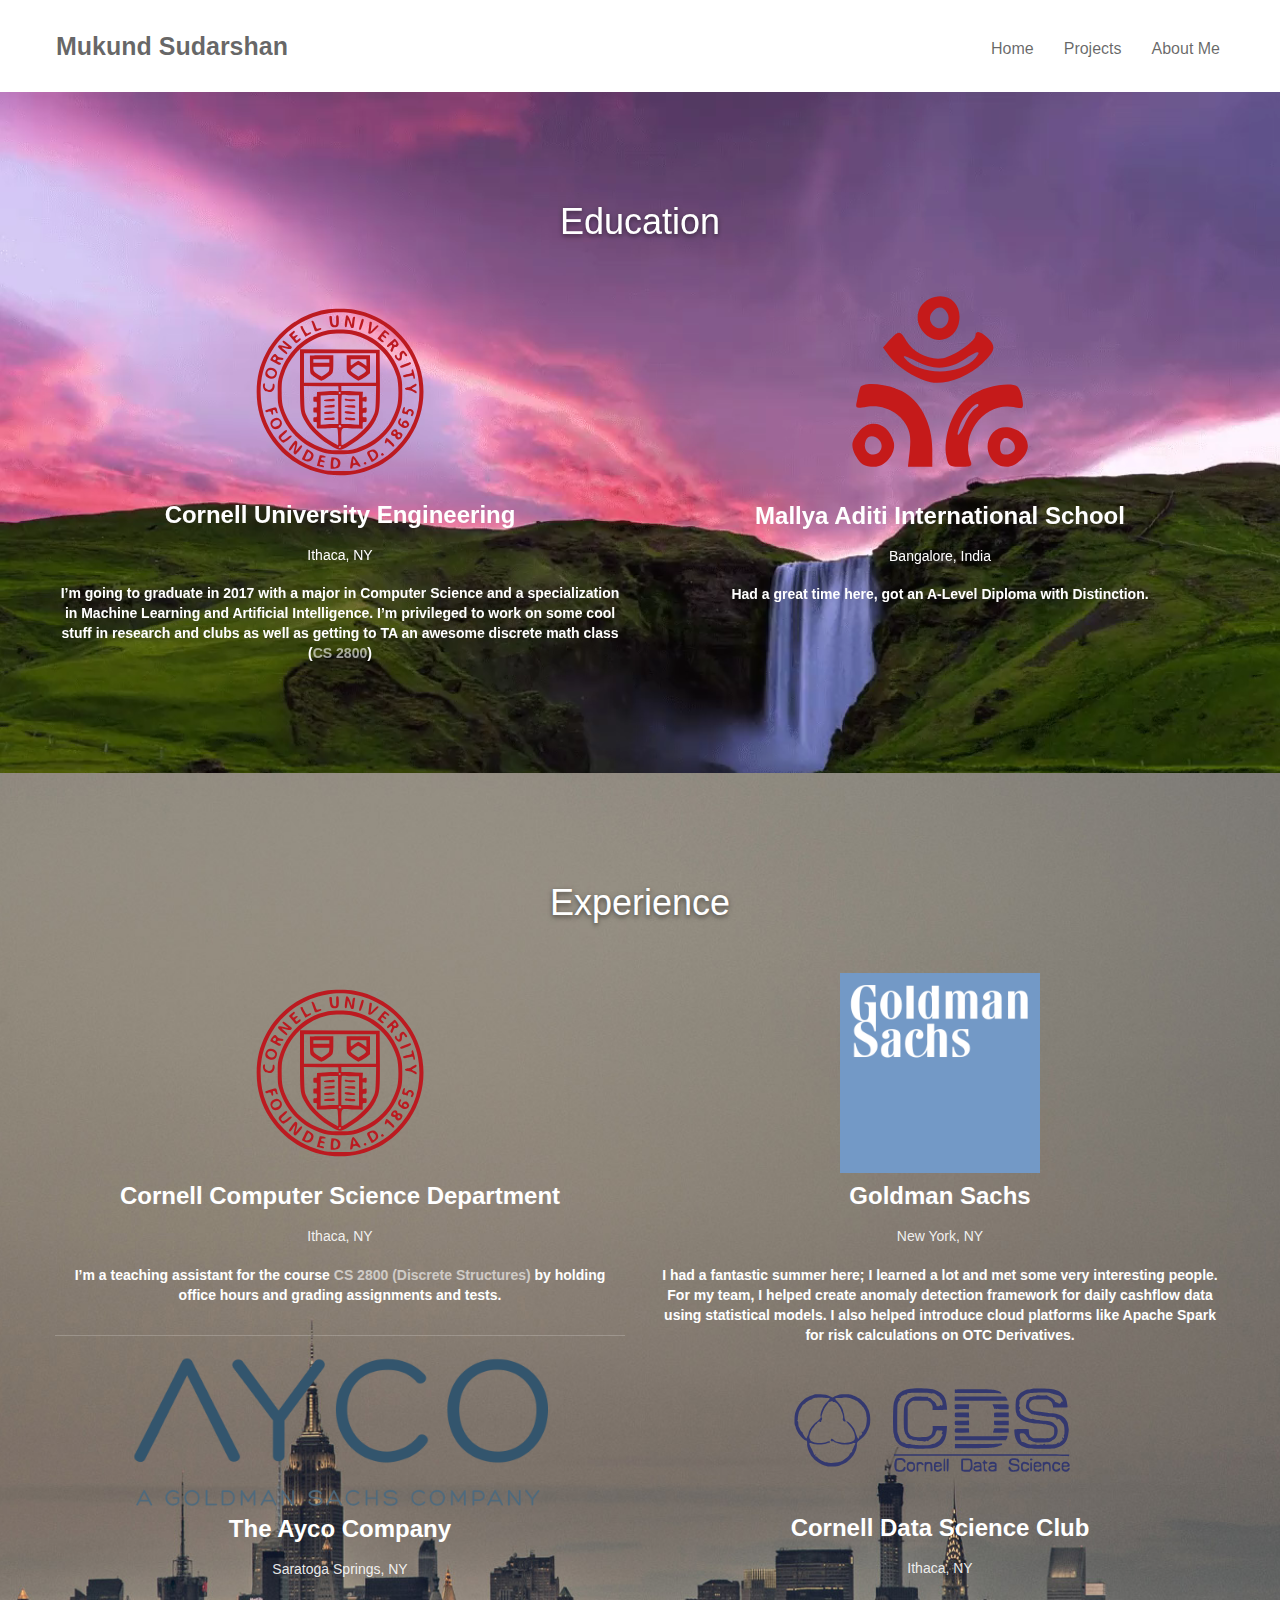
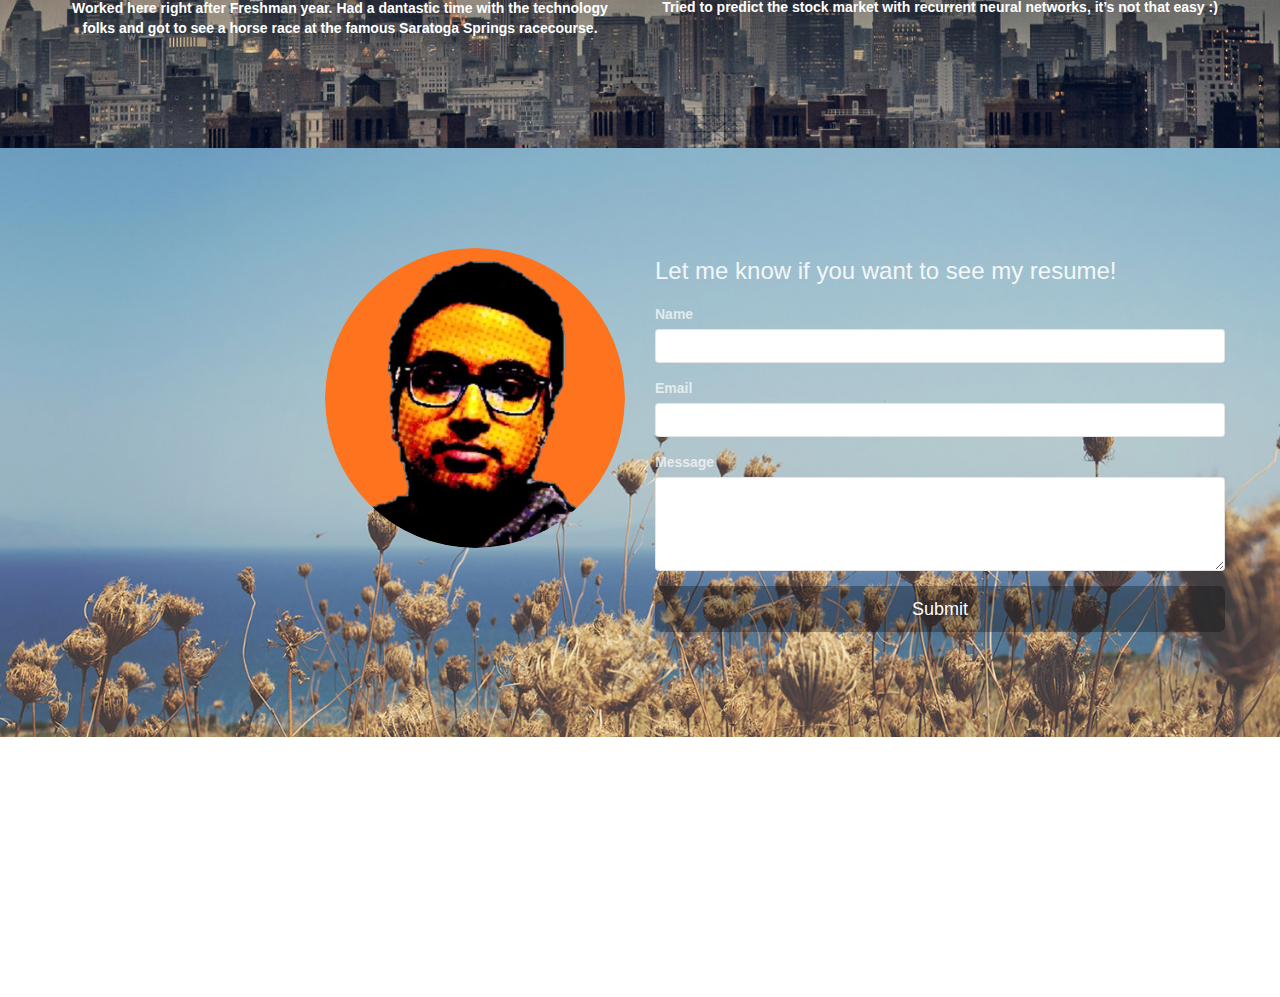
==== about-me.html @ 412d1b81 "moved files" ====
<!doctype html>
<html>
<head>
    <meta charset="utf-8">
    <meta name="keywords" content="">
    <meta name="description" content="">
    <link rel="shortcut icon" type="image/png" href="favicon.png" />
    <meta name="viewport" content="width=device-width, initial-scale=1, user-scalable=0">
    
	<link rel="stylesheet" type="text/css" href="./css/bootstrap.css">
	<link rel="stylesheet" type="text/css" href="style.css">
	<link rel="stylesheet" href="./css/animate.css" />
	<script src="./js/jquery-2.1.0.js"></script>
	<script src="./js/bootstrap.js"></script>
	<script src="./js/blocs.js"></script><link rel='stylesheet' href='./css/font-awesome.min.css'/><link rel='stylesheet' href='./css/ionicons.min.css'/>
    <script src='./js/jqBootstrapValidation.js'></script>
	<script src='./js/formHandler.js'></script>
    <title>About Me - </title>
</head>
<body>
<!-- Main container -->
<div class="page-container">
    <!-- Navigation Bloc --><div id="b-nav" class="bloc-container">
	<div id="bloc-nav" class="d-mode">
		<div class="bloc l-bloc bgc-white" id="nav-bloc">
			<div class="container bloc-sm">
				<nav class="navbar row">
					<div class="navbar-header">
						<a class="navbar-brand" href="index.html">Mukund Sudarshan</a>
						<button id="nav-toggle" type="button" class="ui-navbar-toggle navbar-toggle" data-toggle="collapse" data-target=".navbar-1">
							<span class="sr-only">Toggle navigation</span><span class="icon-bar"></span><span class="icon-bar"></span><span class="icon-bar"></span>
						</button>
					</div>
					<div class="navbar-collapse navbar-1 collapse in">
						<ul class="site-navigation nav navbar-nav">
							<li>
								<a href="index.html">Home</a>
							</li>
							<li>
								<a href="projects.html">Projects</a>
							</li>
							<li>
								<a href="about-me.html">About Me</a>
							</li>
						</ul>
					</div>
				</nav>
			</div>
		</div>
	</div>
</div><!-- Navigation Bloc END --><!-- bloc-3 --><div class="bloc bgc-white bg-mountainsdusk d-bloc b-parallax tc-white" id="bloc-3">
	<div class="video-bg-contianer">
		<video class="bloc-video" preload="auto" loop="loop" autoplay="autoplay">
			<source src="vid/1epp3de.mp4" type="video/mp4" />
		</video>
	</div>
	<div class="container bloc-lg">
		<div class="row">
			<div class="col-sm-12">
				<h1 class="mg-md lg-shadow text-center tc-white">
					Education
				</h1>
			</div>
		</div>
		<div class="row voffset">
			<div class="col-sm-6">
				<a href="https://www.engineering.cornell.edu" target="_blank"><img src="img/0pCpRu9Ijg.svg" class="center-block" height="200" /></a>
				<h3 class="mg-md tc-white text-center">
					<strong>Cornell University Engineering</strong>
				</h3>
				<h5 class="mg-md text-center tc-white">
					Ithaca, NY
				</h5>
				<p class="text-center">
					<strong>I&rsquo;m going to graduate in 2017 with a major in Computer Science and a specialization in Machine Learning and Artificial Intelligence. I&rsquo;m privileged to work on some cool stuff in research and clubs as well as getting to TA an awesome discrete math class (<a href="http://www.cs.cornell.edu/courses/CS2800/2016sp/" target="_blank">CS 2800</a>)</strong>
				</p>
			</div>
			<div class="col-sm-6">
				<a href="http://www.aditi.edu.in" target="_blank"><img src="img/UpyBNDt198.svg" class="center-block mg-md" height="181" /></a>
				<h3 class="mg-md tc-white text-center">
					<strong>Mallya Aditi International School</strong>
				</h3>
				<h5 class="mg-md tc-white text-center">
					Bangalore, India
				</h5>
				<p class="text-center">
					<strong>Had a great time here, got an A-Level Diploma with Distinction.</strong>
				</p>
			</div>
		</div>
	</div>
</div><!-- bloc-3 END --><!-- bloc-4 --><div class="bloc bgc-white tc-white bg-citysky d-bloc" id="bloc-4">
	<div class="video-bg-contianer">
		<video class="bloc-video" preload="auto" loop="loop" autoplay="autoplay">
			<source src="vid/385169512.mp4" type="video/mp4" />
		</video>
	</div>
	<div class="container bloc-lg">
		<div class="row">
			<div class="col-sm-12">
				<h1 class="mg-md lg-shadow text-center tc-white">
					Experience
				</h1>
			</div>
		</div>
		<div class="row voffset">
			<div class="col-sm-6">
				<div class="row">
					<div class="col-sm-12">
						<div class="row">
							<div class="col-sm-12">
								<a href="http://www.cs.cornell.edu" target="_blank"><img src="img/0pCpRu9Ijg.svg" class="center-block" height="200" /></a>
								<h3 class="mg-md tc-white text-center">
									<strong>Cornell Computer Science Department</strong>
								</h3>
								<h5 class="mg-md text-center">
									Ithaca, NY
								</h5>
								<p class="text-center">
									<strong>I&rsquo;m a teaching assistant for the course <a href="http://www.cs.cornell.edu/courses/CS2800/2016sp/" target="_blank">CS 2800 (Discrete Structures)</a> by holding office hours and grading assignments and tests.</strong>
								</p>
								<div class="divider-h">
									<span class="divider"></span>
								</div><a href="https://www.ayco.com" target="_blank"><img src="img/aycoMaster.png" class="center-block" height="150" /></a>
								<h3 class="mg-md tc-white text-center">
									<strong>The Ayco Company</strong>
								</h3>
								<h5 class="mg-md text-center">
									Saratoga Springs, NY
								</h5>
								<p class="text-center">
									<strong>Worked here right after Freshman year. Had a dantastic time with the technology folks and got to see a horse race at the famous Saratoga Springs racecourse.</strong>
								</p>
							</div>
						</div>
					</div>
				</div>
			</div>
			<div class="col-sm-6">
				<div class="row">
					<div class="col-sm-12">
						<a href="http://www.goldmansachs.com" target="_blank"><img src="img/Goldman_Sachs.svg.png" class="center-block" height="200" /></a>
						<h3 class="mg-md tc-white text-center">
							<strong>Goldman Sachs</strong>
						</h3>
						<h5 class="mg-md text-center">
							New York, NY
						</h5>
						<p class="text-center">
							<strong>I had a fantastic summer here; I learned a lot and met some very interesting people. For my team, I helped create anomaly detection framework for daily cashflow data using statistical models. I also helped introduce cloud platforms like Apache Spark for risk calculations on OTC Derivatives.</strong>
						</p><a href="http://cornellds.com" target="_blank"><img src="img/6Iekgi1Wuk.svg" class="center-block" height="150" /></a>
						<h3 class="mg-md tc-white text-center">
							<strong>Cornell Data Science Club</strong>
						</h3>
						<h5 class="mg-md text-center">
							Ithaca, NY
						</h5>
						<p class="text-center">
							<strong>Tried to predict the stock market with recurrent neural networks, it&rsquo;s not that easy :)</strong>
						</p>
					</div>
				</div>
			</div>
		</div>
	</div>
</div><!-- bloc-4 END --><!-- bloc-5 --><div class="bloc bgc-white bg-field d-bloc" id="bloc-5">
	<div class="container bloc-lg">
		<div class="row">
			<div class="col-sm-12">
				<div class="row">
					<div class="col-sm-6">
						<img src="img/Profile_Picture2.png" class="img-circle pull-right" height="300" />
					</div>
					<div class="col-sm-6">
						<form id="form_1" novalidate>
							<h3 class="mg-md">
								Let me know if you want to see my resume!
							</h3>
							<div class="form-group">
								<label>
									Name
								</label>
								<input id="name" class="form-control" required />
							</div>
							<div class="form-group">
								<label>
									Email
								</label>
								<input id="email" class="form-control" type="email" required />
							</div>
							<div class="form-group">
								<label>
									Message
								</label><textarea id="message" class="form-control" rows="4" cols="50" required></textarea>
							</div> 
							<button class="bloc-button btn btn-d btn-lg btn-block" type="submit">
								Submit
							</button>
						</form>
					</div>
				</div>
			</div>
		</div>
	</div>
</div><!-- bloc-5 END --><!-- ScrollToTop Button --><a class="bloc-button btn btn-d scrollToTop" onclick="scrollToTarget('1')"><span class="fa fa-chevron-up"></span></a><!-- ScrollToTop Button END--><!-- Footer - bloc-6 --><div class="bloc l-bloc bgc-white" id="bloc-6">
	<div class="container bloc-lg">
		<div class="row">
			<div class="col-xs-12 col-md-8 col-md-offset-2">
				<div class="col-sm-3 text-center">
					<a class="social-lg" href="https://www.facebook.com/mukunds21" target="_blank"><span class="ion ion-social-facebook icon-lg animated bounce" data-placement="top" data-toggle="tooltip" title="Facebook"></span></a>
				</div>
				<div class="col-sm-3 text-center">
					<a class="social-lg" href="https://www.linkedin.com/in/mukund-sudarshan-7a874b16" target="_blank"><span class="fa fa-linkedin icon-lg animated bounce" data-placement="top" data-toggle="tooltip" title="LinkedIn"></span></a>
				</div>
				<div class="col-sm-3 text-center">
					<a class="social-lg" href="https://github.com/ms2666" target="_blank"><span class="ion ion-social-octocat icon-lg animated bounce" data-placement="top" data-toggle="tooltip" title="Github"></span></a>
				</div>
				<div class="col-sm-3 text-center">
					<a class="social-lg" href="mailto:ms2666@cornell.edu" target="_blank"><span class="ion ion-android-send icon-lg animated bounce" data-placement="top" data-toggle="tooltip" title="Send me an email!"></span></a>
				</div>
			</div>
		</div>
	</div>
</div><!-- Footer - bloc-6 END -->
</div>
<!-- Main container END -->

</body>
    
<!-- Google Analytics -->

<!-- Google Analytics END -->

</html>
---- style.css ----
/*-----------------------------------------------------------------------------------
        My Site
        Built with Blocs
-----------------------------------------------------------------------------------*/

body{
	margin:0;
	padding:0;
    background:#FFF;
    overflow-x:hidden;
    -webkit-font-smoothing: antialiased;
    -moz-osx-font-smoothing: grayscale;
}
a:hover{text-decoration: none; cursor:pointer;}

a,button{outline: none!important;} /* Prevent ugly blue glow on chrome and safari */


   


/* Globals type styling */
    h1, h2, h3, h4, h5, h6, p, label, .btn, a{
	font-family:"Helvetica";
}


/* Site container width */

.container{
	max-width:1170px;
}

/* = Blocs
-------------------------------------------------------------- */

.bloc{
	width:100%;
	clear:both;
	background: 50% 50% no-repeat;
	padding:0 50px;
	-webkit-background-size: cover;
	-moz-background-size: cover;
	-o-background-size: cover;
	background-size: cover;
	position:relative;
}
.bloc .container{
	padding-left:0;
	padding-right:0;
}


/* Sizes */

.bloc-lg{
	padding:100px 50px;
}
.bloc-sm{
	padding:20px 50px;
}


/* Background Styles */

.bg-center,.bg-l-edge,.bg-r-edge,.bg-t-edge,.bg-b-edge,.bg-tl-edge,.bg-bl-edge,.bg-tr-edge,.bg-br-edge,.bg-repeat{
	-webkit-background-size: auto!important;
	-moz-background-size: auto!important;
	-o-background-size: auto!important;
	background-size: auto!important;
}
.bg-center{
	-webkit-background-size: auto;
}


/* Video Background Styles */

.video-bg-contianer, .bloc-video{
	position: absolute;
	top: 0;
	bottom: 0;
	left: 50%;
	right: -50%;
	overflow: hidden;
	transform: translateX(-50%);
	-webkit-transform:translateX(-50%);
}
.bloc-video{
	width: auto;
	height: auto;
	min-width: 100%;
	min-height: 100%;
	z-index: 0;
}


/* Background Effects */

.b-parallax{
	background-attachment:fixed;
}


/* Dark theme */

.d-bloc{
	color:rgba(255,255,255,.7);
}
.d-bloc button:hover{
	color:rgba(255,255,255,.9);
}
.d-bloc h1, .d-bloc h2, .d-bloc h3, .d-bloc h4,.d-bloc h5, .d-bloc h6, .d-bloc .ico{
	color:rgba(255,255,255,.9);
}
.d-bloc .icon-round,.d-bloc .icon-square,.d-bloc .icon-rounded,.d-bloc .icon-semi-rounded-a,.d-bloc .icon-semi-rounded-b{
	border-color:rgba(255,255,255,.9);
}
.d-bloc .divider-h span{
	border-color:rgba(255,255,255,.2);
}
.d-bloc a{
	color:rgba(255,255,255,.6);
}
.d-bloc a:hover{
	color:rgba(255,255,255,1);
}
.d-bloc .navbar-toggle .icon-bar{
	background:rgba(255,255,255,1);
}
.d-bloc .btn-wire,.d-bloc .btn-wire:hover{
	color:rgba(255,255,255,1);
	border-color:rgba(255,255,255,1);
}
.d-bloc .panel{
	color:rgba(0,0,0,.5);
}
.d-bloc .panel button:hover{
	color:rgba(0,0,0,.7);
}
.d-bloc .panel h1,.d-bloc .panel h2, .d-bloc .panel h3, .d-bloc .panel h4, .d-bloc .panel h5, .d-bloc .panel h6, .d-bloc .ico{
	color:rgba(0,0,0,.7);
}
.d-bloc .panel icon{
	border-color:rgba(0,0,0,.7);
}
.d-bloc .panel .divider-h span{
	border-color:rgba(0,0,0,.1);
}
.d-bloc .panel a{
	color:rgba(0,0,0,.6);
}
.d-bloc .panel a:hover{
	color:rgba(0,0,0,1);
}
.d-bloc .panel .btn-wire, .d-bloc .panel .btn-wire:hover{
	color:rgba(0,0,0,.7);
	border-color:rgba(0,0,0,.3);
}


/* Light theme */

.l-bloc{
	color:rgba(0,0,0,.5);
}
.l-bloc button:hover{
	color:rgba(0,0,0,.7);
}
.l-bloc h1,.l-bloc h2,.l-bloc h3,.l-bloc h4,.l-bloc h5, .l-bloc h6, .l-bloc .ico{
	color:rgba(0,0,0,.7);
}
.l-bloc .icon-round,.l-bloc .icon-square,.l-bloc .icon-rounded,.l-bloc .icon-semi-rounded-a,.l-bloc .icon-semi-rounded-b{
	border-color:rgba(0,0,0,.7);
}
.l-bloc .divider-h span{
	border-color:rgba(0,0,0,.1);
}
.l-bloc a{
	color:rgba(0,0,0,.6);
}
.l-bloc a:hover{
	color:rgba(0,0,0,1);
}
.l-bloc .navbar-toggle .icon-bar{
	color:rgba(0,0,0,.6);
}
.l-bloc .btn-wire, .l-bloc .btn-wire:hover{
	color:rgba(0,0,0,.7);
	border-color:rgba(0,0,0,.3);
}

/* Row Margin Offsets */

.voffset{
	margin-top:30px;
}

/* Bloc text custom styling */

#hero-bloc p{
	font-weight: 100;
	font-family: Helvetica;
}

/* = NavBar
-------------------------------------------------------------- */

.navbar{
	margin-bottom: 0;
	z-index:1;
}
.navbar-brand{
	height:auto;
	padding:15px 15px;
	font-size:25px!important;
	font-weight:normal;
	font-weight:600;
}
.navbar-brand img{
	max-height: 200px;
	margin: 0 5px 0 0;
	display:inline;
}
.navbar-brand{
	padding: 15px 15px;
}
.navbar .nav{
	padding-top: 2px;
	margin-right: -16px;
	float:right;
	z-index:1;
}
.nav > li{
	float:left;
	margin-top:4px;
	font-size:16px;
}
.navbar-nav .open .dropdown-menu > li > a{
	text-align: inherit;
}
.nav > li a:hover, .nav > li a:focus{
	background:transparent;
}
.navbar-toggle{
	margin: 10px 10px 0 0;
	border: 0px;
}
.navbar-toggle:hover{
	background:transparent!important;
}
.navbar-toggle .icon-bar{
	background-color: rgba(0,0,0,.5);
	width: 26px;
}
 /* Inverted navbar */

.nav-invert .navbar .nav{
	float:left;
}
.nav-invert .navbar-header, .nav-invert .navbar-brand{
	float:right;
}
@media (min-width: 768px){
	.site-navigation{
		position:absolute;
		top:50%;
		right:20px;
		transform:translate(0, -50%);
		-webkit-transform:translateY(-50%);
	}
	.nav-invert .site-navigation{
		left:20px;
		right:0;
	}
	.nav-center{
		text-align:center;
	}
	.nav-center .navbar-header{
		width:100%;
	}
	.nav-center .navbar-header, .nav-center .navbar-brand, .nav-center .nav > li{
		float: none;
		display:inline-block;
	}
	.nav-center .site-navigation{
		position:relative;
		width:100%;
		margin-top:20px;
	}
}
.nav > li > .dropdown a{
	background: none!important;
	display: block;
	padding: 14px 15px;
}

nav .caret{
	margin: 0 5px;
}

/* = Hero
-------------------------------------------------------------- */

.hero{
	padding-top:0;
}
.hero-nav{
	position:absolute;
	margin: 0 auto;
	top:0;
	left:0;
	right:0;
}
.v-center{
	position: relative;
	height: inherit;
}
.v-center .vc-content{
	position:relative;
	top:50%;
	transform:translateY(-50%);
	-webkit-transform:translateY(-50%);
}
.hero .btn-dwn{
	width: 58px;
	height: 58px;
	line-height: 58px;
	margin: 0 0 0 -29px;
	padding: 0;
	border-radius: 50%;
	text-align: center;
	font-size: 18px;
	color: rgba(255,255,255,.8);
	background: rgba(0,0,0,.6);
	position: absolute;
	left: 50%;
	bottom: 60px;
	border:0;
}
.hero .btn-dwn:hover{
	color: rgba(255,255,255,1);
}

/* = Bric adjustment margins
-------------------------------------------------------------- */

.mg-md{
	margin-top:10px;
	margin-bottom:20px;
}
img.mg-sm,img.mg-md,img.mg-lg{
	margin-top: 0;
}
img.mg-sm{
	margin-bottom:10px;
}
img.mg-md{
	margin-bottom:30px;
}
img.mg-lg{
	margin-bottom:50px;
}

/* = Buttons
-------------------------------------------------------------- */

.btn{
	margin: 0 5px 5px 0;
}
.btn.pull-right{
	margin: 0 0 5px 5px;
}
.btn-d,.btn-d:hover,.btn-d:focus{
	color:#FFF!important;
	background:rgba(0,0,0,.3);
}

/* Prevent ugly blue glow on chrome and safari */
button{
	outline: none!important;
}

.dropdown a .caret{
	margin:0 0 0 5px}
/* = Icons
-------------------------------------------------------------- */
.icon-lg{
	font-size:60px!important;
}

/* Image Frame */
.img-frame,.img-frame-md,.img-frame-lg,.img-frame-rd,.img-frame-rd-md,.img-frame-rd-lg{
	background:#FFF;
	border:1px solid rgba(0,0,0,0.1);
	box-shadow:0 2px 2px rgba(0,0,0,0.05);
	padding:4px;
}
.img-frame{
	border-radius:3px;
}
.img-frame-md,.img-frame-lg{
	border-radius:6px;
}
.img-frame-md,.img-frame-rd-md{
	padding:8px;
}
.img-frame-lg,.img-frame-rd-lg{
	padding:14px;
}

/* = Text & Icon Styles
-------------------------------------------------------------- */
.lg-shadow{
	text-shadow:0 2px 5px rgba(0,0,0,.5);
}


.panel-sq, .panel-sq .panel-heading, .panel-sq .panel-footer{
	border-radius:0;
}
.panel-rd{
	border-radius:30px;
}
.panel-rd .panel-heading{
	border-radius:29px 29px 0 0;
}
.panel-rd .panel-footer{
	border-radius:0 0 29px 29px;
}

/* = Dividers
-------------------------------------------------------------- */
.divider-h{
	padding:20px 0;
}
.divider-h span{
	display: block;
	border-top:1px solid transparent;
}
.divider-half{
	width: 50%;
	margin: 0 auto;
}
.dropdown-menu .divider-h,.dropdown-menu .divider-half{
	padding:0;
}

/* = Forms
-------------------------------------------------------------- */

.form-control{
	border-color:rgba(0,0,0,.1);
	box-shadow:none;
}

/* iFrame */

iframe{
	border:0;
}
/* = Carousel
-------------------------------------------------------------- */

.carousel-control span{
	position: absolute;
	top: 50%;
	z-index: 5;
	display: inline-block;
}
.carousel-control{
	color:#FFF!important;
	text-shadow: none;
}
.carousel-indicators li{
	margin: 0 4px;
}
.carousel-indicators .active{
	margin: 0 4px -1px;
}

.no-shadows .carousel-control.left, .no-shadows .carousel-control.right{
	background-image: none;
}


/* ScrollToTop button */

.scrollToTop{
	width:40px;
	height:40px;
	position:fixed;
	bottom:20px;
	right:20px;
	opacity: 0;
	z-index: 500;
	transition: all .3s ease-in-out;
}
.scrollToTop span{
	margin-top: 6px;
}
.showScrollTop{
	font-size: 14px;
	opacity: 1;
}

/* = Custom Colour Styling
-------------------------------------------------------------- */

/* Background colour styles */

.bgc-white{
	background-color:#ffffff;
}
/* Text colour styles */

.tc-white{
	color:#ffffff!important;
}
/* Button colour styles */

.btn-outer-space{
	background-color:#47454B;
	color:#FFF!important;
}
.btn-outer-space:hover{
	background-color:#3b393e;
	!important}
/* Bloc image backgrounds */

.bg-mountains{
	background-image:url("img/mountains.jpg");
}
.bg-UpyBNDt198{
	background-image:url("img/UpyBNDt198.svg");
}
.bg-mountainsdusk{
	background-image:url("img/mountainsdusk.jpg");
}
.bg-citysky{
	background-image:url('img/citysky.jpg');
}
.bg-mountains{
	background-image:url('img/mountains.jpg');
}
.bg-mountainsdusk{
	background-image:url('img/mountainsdusk.jpg');
}
.bg-field{
	background-image:url('img/field.jpg');
}



/* = Mobile adjustments 
-------------------------------------------------------------- */
@media (max-width: 1024px)
{
    .bloc{
        padding-left: 20px; 
        padding-right: 20px;  
    }
}
@media (max-width: 768px)
{
    .container{width:100%;}
    .b-parallax{background-attachment:scroll;}
    .page-container, #hero-bloc{overflow-x: hidden;position: relative;} /* Prevent unwanted side scroll on mobile */  
}
@media (max-width: 767px)
{
    .page-container{
        overflow-x: hidden;
        position:relative;
    }
    h1,h2,h3,h4,h5,h6,p{
        padding-left:10px!important; 
        padding-right:10px!important; 
    }
    #hero-bloc h1{
        font-size:40px;
    }
    #hero-bloc h2{
        font-size:34px;
    }
    #hero-bloc h3{
        font-size:25px;
    }
    .bloc{
        padding-left: 0; 
        padding-right: 0;  
        -webkit-background-size: auto 200%;
        -moz-background-size: auto 200%;
        -o-background-size: auto 200%;
        background-size: auto 200%;
    }
    .b-parallax{
        background-attachment:scroll;
    }
    
    .navbar .nav{
        padding-top: 0;
        border-top:1px solid rgba(0,0,0,.2);
        float:none!important;
    }
    .navbar.row{
        margin-left: 0;
        margin-right: 0;
    }
    .site-navigation{
	   position:inherit;
	   transform:none;
	   -webkit-transform:none;
	   -ms-transform:none;
    }  
    .nav > li{
        margin-top: 0;
        border-bottom:1px solid rgba(0,0,0,.1);
        background:rgba(0,0,0,.05);
        text-align: left;
        padding-left:15px;
        width:100%;
    }
    .nav > li:hover{
        background:rgba(0,0,0,.08);
    }
    #hero-bloc .navbar .nav{
        background:rgba(0,0,0,.8);
    }
    #hero-bloc .navbar .nav a{
        color:rgba(255,255,255,.6);
    }
    .hero{
        padding:50px 0;
    }
    .hero-nav{
        left:-1px;
        right:-1px;
    }
    .navbar-collapse{
        padding:0;
        overflow-x: hidden;
        -webkit-box-shadow: none;
        box-shadow: none;
    }
    .navbar-brand img{
        max-height: 40px;
        width:auto;
        margin: -10px 10px 0 0;    
    }
    .nav-invert .navbar-header{
        float: none;
        width:100%;
    }
    .nav-invert .navbar-toggle{
        float:left; 
    }
    .btn.pull-left, .btn.pull-right{
       float:none!important; 
    }
    .bloc-group .bloc{
         display:block;
         width:100%;
     }
    .bloc-tile-2 .container, .bloc-tile-3 .container, .bloc-tile-4 .container{
	   padding-left: 10px;
	   padding-right: 10px;
    }
    .bloc-xxl,.bloc-xl,.bloc-lg{
        padding: 40px 0;
    }
    .bloc-sm,.bloc-md{
        padding-left: 0; 
        padding-right: 0;
    }
    .a-block{
        padding:0 10px;
    }
    .btn-dwn{
       display:none; 
    }
    .voffset{
        margin-top:5px;
    }
    .voffset-md{
        margin-top:20px;
    }
    .voffset-lg{
        margin-top:30px;
    }
    form{
        padding:5px;
    }
    .close-lightbox{
        display:inline-block;
    }
    .col-xs-2, .col-sm-2, .col-md-2, .col-lg-2, .col-xs-3, .col-sm-3, .col-md-3, .col-lg-3, .col-xs-4, .col-sm-4, .col-md-4, .col-lg-4, .col-xs-5, .col-sm-5, .col-md-5, .col-lg-5, .col-xs-6, .col-sm-6, .col-md-6, .col-lg-6, .col-xs-7, .col-sm-7, .col-md-7, .col-lg-7, .col-xs-8, .col-sm-8, .col-md-8, .col-lg-8, .col-xs-9, .col-sm-9, .col-md-9, .col-lg-9, .col-xs-10, .col-sm-10, .col-md-10, .col-lg-10, .col-xs-11, .col-sm-11, .col-md-11, .col-lg-11, .col-xs-12, .col-sm-12, .col-md-12, .col-lg-12 {
        margin-top: 30px;
        margin-bottom: 30px;
    }
    .video-bg-contianer{
        display:none;
    }
}
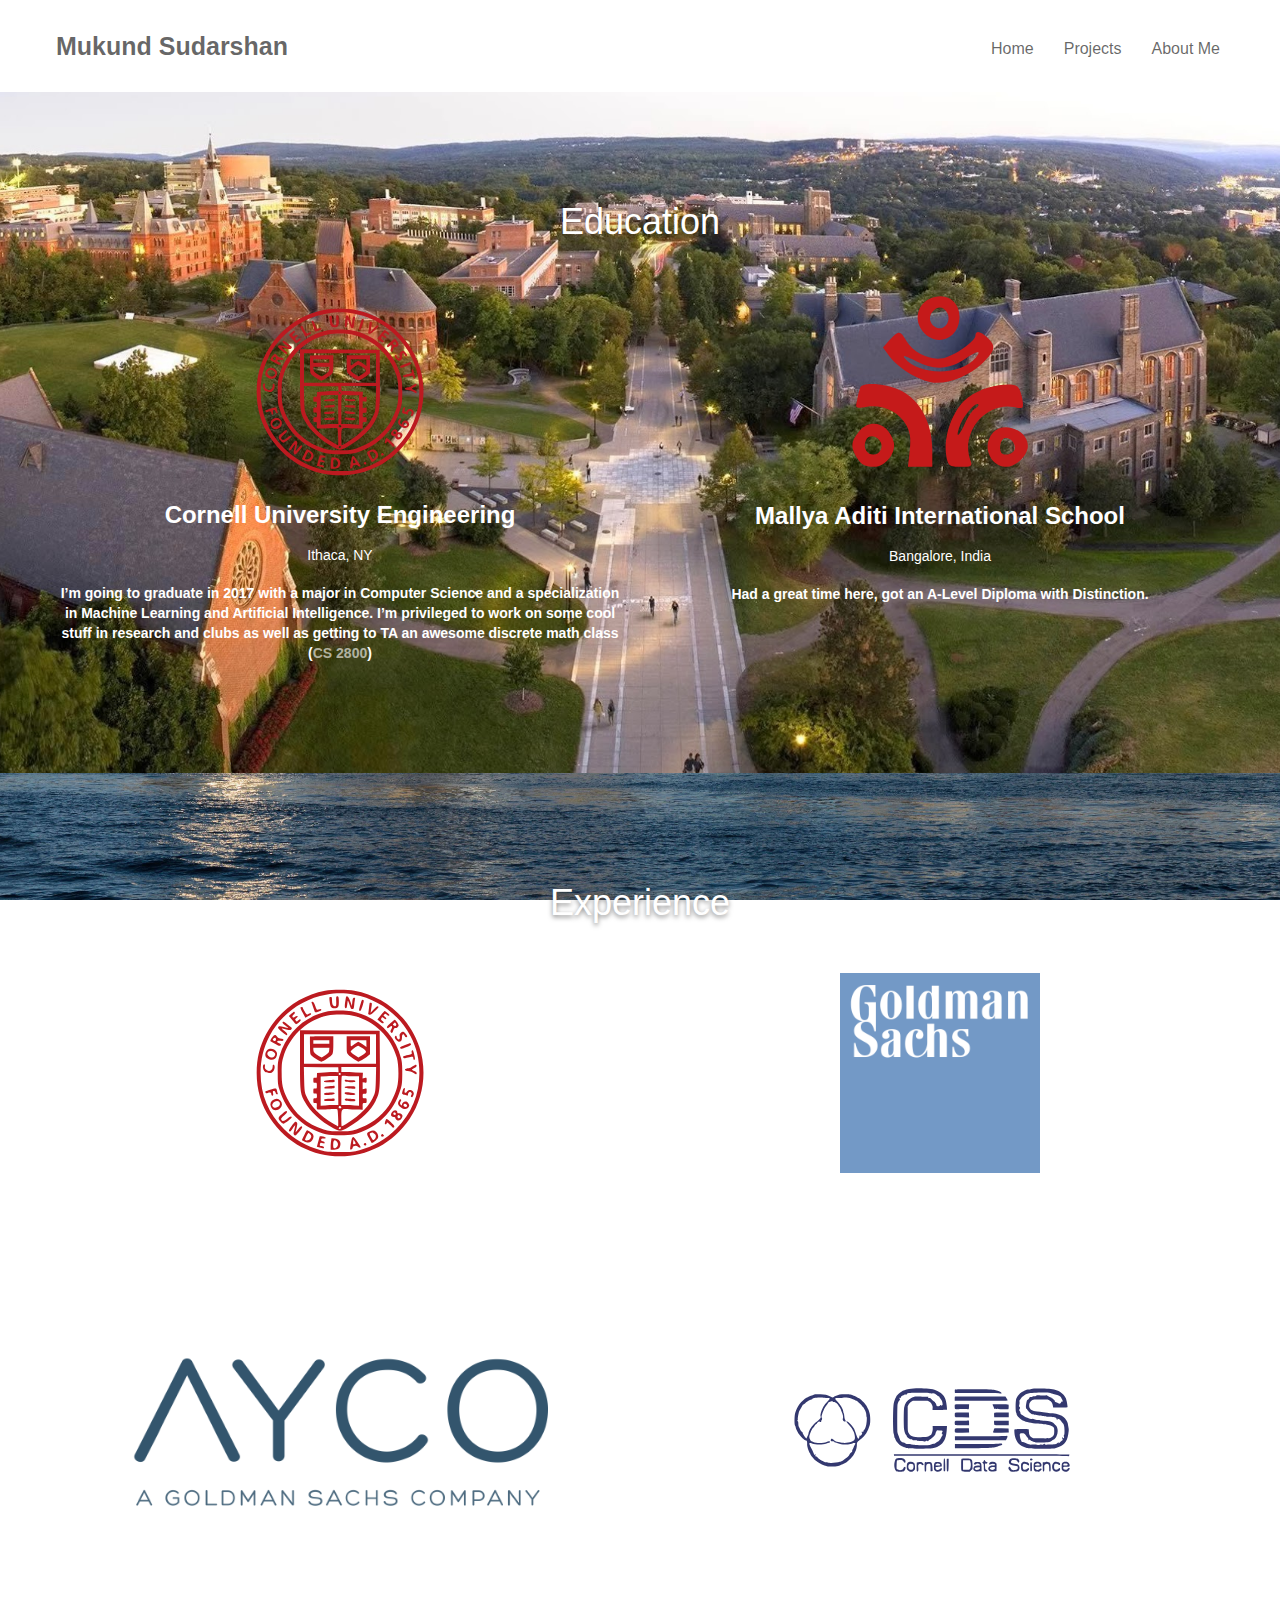
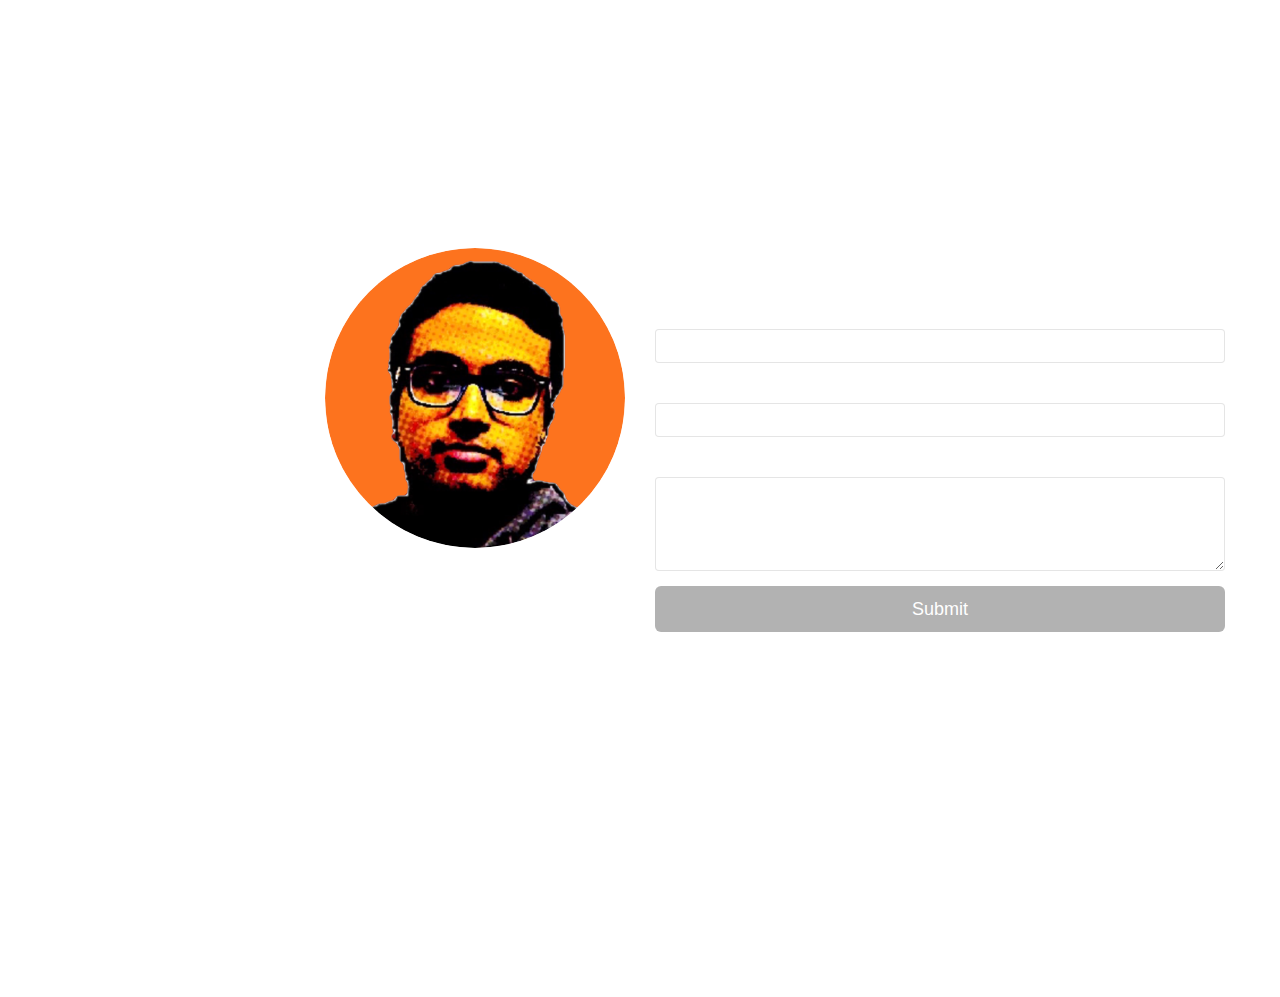
==== commit de49eb99: "less tacky now" ====
--- a/about-me.html
+++ b/about-me.html
@@ -54,12 +54,7 @@
 <!-- Navigation Bloc END -->  <!-- bloc-3 -->-<div class="bloc bgc-white bg-mountainsdusk d-bloc b-parallax tc-white" id="bloc-3">
-	<div class="video-bg-contianer">
-		<video class="bloc-video" preload="auto" loop="loop" autoplay="autoplay">
-			<source src="vid/1epp3de.mp4" type="video/mp4" />
-		</video>
-	</div>
+<div class="bloc bgc-white tc-white bg-Cornell-University d-bloc b-parallax" id="bloc-3">
 	<div class="container bloc-lg">
 		<div class="row">
 			<div class="col-sm-12">
@@ -99,12 +94,7 @@
 <!-- bloc-3 END -->  <!-- bloc-4 -->-<div class="bloc bgc-white tc-white bg-citysky d-bloc" id="bloc-4">
-	<div class="video-bg-contianer">
-		<video class="bloc-video" preload="auto" loop="loop" autoplay="autoplay">
-			<source src="vid/385169512.mp4" type="video/mp4" />
-		</video>
-	</div>
+<div class="bloc bgc-white tc-white b-parallax bg-manhattan-lowres2 d-bloc" id="bloc-4">
 	<div class="container bloc-lg">
 		<div class="row">
 			<div class="col-sm-12">
@@ -177,7 +167,7 @@
 <!-- bloc-4 END -->  <!-- bloc-5 -->-<div class="bloc bgc-white bg-field d-bloc" id="bloc-5">
+<div class="bloc bgc-white bg-field d-bloc b-parallax" id="bloc-5">
 	<div class="container bloc-lg">
 		<div class="row">
 			<div class="col-sm-12">
--- a/style.css
+++ b/style.css
@@ -72,26 +72,8 @@
 .bg-center{
 	-webkit-background-size: auto;
 }
-
-
-/* Video Background Styles */
-
-.video-bg-contianer, .bloc-video{
-	position: absolute;
-	top: 0;
-	bottom: 0;
-	left: 50%;
-	right: -50%;
-	overflow: hidden;
-	transform: translateX(-50%);
-	-webkit-transform:translateX(-50%);
-}
-.bloc-video{
-	width: auto;
-	height: auto;
-	min-width: 100%;
-	min-height: 100%;
-	z-index: 0;
+.bg-repeat{
+	background:repeat;
 }
 
 
@@ -512,6 +494,9 @@
 .bgc-white{
 	background-color:#ffffff;
 }
+.bgc-outer-space{
+	background-color:#47454B;
+}
 /* Text colour styles */
 
 .tc-white{
@@ -519,13 +504,15 @@
 }
 /* Button colour styles */
 
-.btn-outer-space{
-	background-color:#47454B;
-	color:#FFF!important;
-}
-.btn-outer-space:hover{
-	background-color:#3b393e;
-	!important}
+.btn-white{
+	background-color:#ffffff;
+	color:rgba(0,0,0,.4)!important;
+}
+.btn-white:hover{
+	background-color:#dedede;
+	color:rgba(0,0,0,.4)!important;
+}
+
 /* Bloc image backgrounds */
 
 .bg-mountains{
@@ -534,20 +521,23 @@
 .bg-UpyBNDt198{
 	background-image:url("img/UpyBNDt198.svg");
 }
+.bg-mountains{
+	background-image:url("img/mountains.jpg");
+}
 .bg-mountainsdusk{
 	background-image:url("img/mountainsdusk.jpg");
 }
-.bg-citysky{
-	background-image:url('img/citysky.jpg');
-}
-.bg-mountains{
-	background-image:url('img/mountains.jpg');
-}
-.bg-mountainsdusk{
-	background-image:url('img/mountainsdusk.jpg');
-}
 .bg-field{
-	background-image:url('img/field.jpg');
+	background-image:url("img/field.jpg");
+}
+.bg-squared-d-bg{
+	background-image:url('img/squared-d-bg.png');
+}
+.bg-Cornell-University{
+	background-image:url('img/Cornell-University.jpeg');
+}
+.bg-manhattan-lowres2{
+	background-image:url('img/manhattan_lowres2.jpg');
 }
 
 
